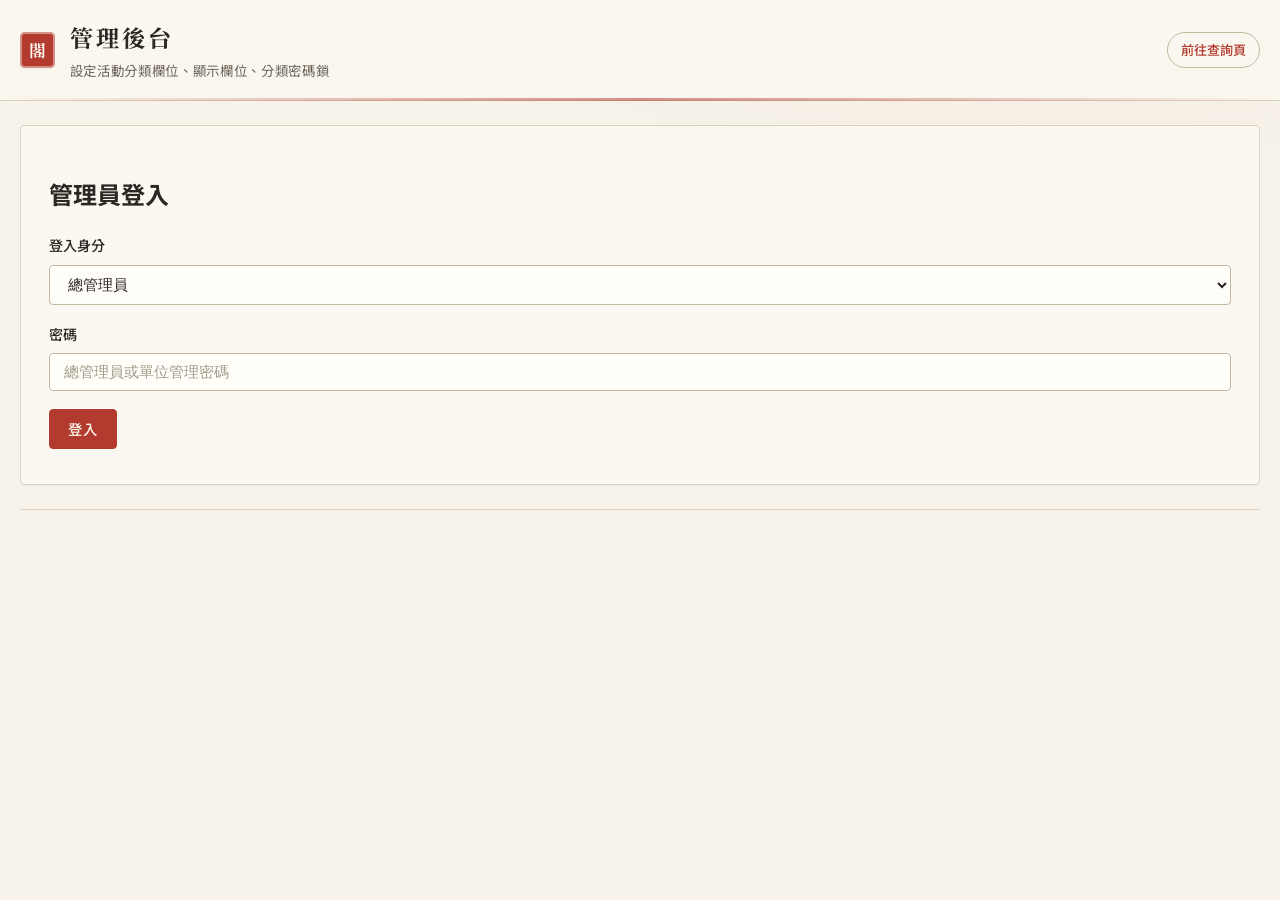
==== admin.html @ c2892d0e "Fix unit token lost after login: getConfig overwrote adminUnits Unit admins saw token-less 檢視/複製連結 b" ====
﻿<!DOCTYPE html>
<html lang="zh-Hant">
<head>
  <meta charset="UTF-8">
  <meta name="viewport" content="width=device-width, initial-scale=1.0">
  <title>管理後台 - 名冊查詢</title>
  <meta name="description" content="設定活動分類欄位、顯示欄位、分類密碼鎖">
  <link rel="preconnect" href="https://fonts.googleapis.com">
  <link rel="preconnect" href="https://fonts.gstatic.com" crossorigin>
  <link href="https://fonts.googleapis.com/css2?family=Noto+Sans+TC:wght@400;500;700&family=Noto+Serif+TC:wght@600;700&display=swap" rel="stylesheet">
  <link rel="stylesheet" href="css/style.css?v=20">
</head>
<body>
  <header class="site-header">
    <div class="header-inner">
      <span class="seal" aria-hidden="true">閣</span>
      <div class="header-title">
        <h1>管理後台</h1>
        <p class="subtitle">設定活動分類欄位、顯示欄位、分類密碼鎖</p>
      </div>
      <a href="index.html" class="admin-link header-admin-link">前往查詢頁</a>
    </div>
  </header>

  <main class="container">
    <!-- 登入區 -->
    <section class="card" id="loginSection">
      <h2>管理員登入</h2>
      <div class="form-group">
        <label for="loginRole">登入身分</label>
        <select id="loginRole">
          <option value="admin">總管理員</option>
          <option value="unit">單位管理員</option>
        </select>
      </div>
      <div class="form-group" id="loginUnitGroup" style="display:none;">
        <label for="loginUnit">所屬單位</label>
        <select id="loginUnit">
          <option value="">（載入中…）</option>
        </select>
        <p class="hint">選擇您所屬的單位，再輸入單位管理密碼。</p>
      </div>
      <div class="form-group">
        <label for="adminPwd">密碼</label>
        <input type="password" id="adminPwd" placeholder="總管理員或單位管理密碼" autocomplete="current-password">
      </div>
      <button class="btn btn-primary" id="btnLogin">登入</button>
      <p class="hint" id="loginHint"></p>
    </section>

    <!-- 管理介面（登入後顯示）-->
    <section id="adminPanel" style="display:none;">
      <div class="card" style="margin-bottom:1.5rem;">
        <div class="card-header">
          <h2 id="panelTitle">活動管理</h2>
          <button class="btn btn-secondary" id="btnAddActivity">＋ 新增活動</button>
        </div>
        <p class="hint" id="loginRoleHint"></p>
        <ul class="activity-list" id="activityList"></ul>
      </div>

      <!-- 單位管理（僅總管理員）-->
      <div class="card" id="unitAdminCard" style="display:none; margin-top:1.5rem;">
        <div class="card-header">
          <h2>單位管理</h2>
        </div>
        <div class="form-row">
          <div class="form-group">
            <label for="newUnitName">單位名稱</label>
            <input type="text" id="newUnitName" placeholder="例如：總部">
          </div>
          <div class="form-group">
            <label for="newUnitPwd">單位管理密碼（至少 6 碼）</label>
            <input type="password" id="newUnitPwd" minlength="6" placeholder="單位管理員登入用">
          </div>
          <div class="form-group">
            <button class="btn btn-primary" id="btnCreateUnit" style="margin-top:1.7rem;">建立單位</button>
          </div>
        </div>
        <ul class="activity-list" id="unitList"></ul>
        <p class="hint" id="unitHint"></p>
      </div>

      <!-- 新增/編輯活動 Modal -->
      <dialog id="activityModal" class="modal">
        <form method="dialog" class="modal-content">
          <header class="modal-header">
            <h3 id="modalTitle">新增活動</h3>
            <button type="button" class="modal-close" aria-label="關閉">&times;</button>
          </header>
          <div class="modal-body">
            <input type="hidden" id="editActivityId">
            <div class="form-group">
              <label for="actName">活動名稱 <span class="required">*</span></label>
              <input type="text" id="actName" placeholder="例如：2026 秋季報名" required>
            </div>
            <div class="form-group" id="actUnitGroup" style="display:none;">
              <label for="actUnit">所屬單位</label>
              <select id="actUnit">
                <option value="">（公開，所有訪客可見）</option>
              </select>
              <p class="hint">選擇後僅該單位（含單位 Token 的網址）可看到此活動。</p>
            </div>
            <div class="form-group">
              <label for="actAccessKey">存取金鑰（選填）</label>
              <input type="text" id="actAccessKey" placeholder="留空＝公開（僅顯示隔離）；填寫＝需金鑰才能開啟">
              <p class="hint">留空為 A 模式（僅單位隔離）；填寫後訪客開啟此活動需輸入金鑰（C 模式）。</p>
            </div>
            <div class="form-group">
              <label for="actSheetUrl">Google Sheets 網址 <span class="required">*</span></label>
              <input type="url" id="actSheetUrl" placeholder="https://docs.google.com/spreadsheets/d/.../edit" required>
              <button type="button" class="btn btn-secondary" id="btnTestConnection">測試連線並取得欄位</button>
              <p class="hint" id="connectionHint"></p>
            </div>
            <div class="form-group">
              <label for="actCategoryField">分類欄位 <span class="required">*</span></label>
              <select id="actCategoryField" required>
                <option value="">（請先測試連線取得欄位）</option>
              </select>
              <p class="hint">選擇要用來「分類／區域／教室」的欄位（例如母班區域、教室、縣市等）</p>
            </div>
            <fieldset class="form-group">
              <legend>顯示欄位（勾選並排序）<span class="required">*</span></legend>
              <p class="hint">勾選要在名冊中顯示的欄位，用 ▲ ▼ 調整欄位順序。</p>
              <ul id="fieldSortList" class="field-sort-list"></ul>
              <p class="hint" id="fieldSortHint"></p>
            </fieldset>
            <fieldset class="form-group">
              <legend>預設排序（選填）</legend>
              <p class="hint">訪客開啟名冊時預設依此欄位排序，仍可點表格標題自行切換。</p>
              <div class="form-row">
                <div class="form-group">
                  <label for="actDefaultSortField">排序欄位</label>
                  <select id="actDefaultSortField">
                    <option value="">（不排序，依原始順序）</option>
                  </select>
                </div>
                <div class="form-group">
                  <label for="actDefaultSortDir">方向</label>
                  <select id="actDefaultSortDir">
                    <option value="asc">升序（小 → 大）</option>
                    <option value="desc">降序（大 → 小）</option>
                  </select>
                </div>
              </div>
            </fieldset>
            <fieldset class="form-group">
              <legend>分類密碼鎖（選填）</legend>
              <p class="hint">勾選要鎖住的分類，按「生成密碼」產生密碼。訪客需輸入該分類密碼才能查看。</p>
              <div id="categoryPwdList" class="category-pwd-list"></div>
              <p class="hint" id="catPwdHint"></p>
            </fieldset>
            <div class="form-group">
              <label for="actSheetName">工作表名稱（選填，留空取第一個）</label>
              <input type="text" id="actSheetName" placeholder="表單回應 1">
            </div>
          </div>
          <footer class="modal-footer">
            <button type="button" class="btn btn-secondary" value="cancel">取消</button>
            <button type="submit" class="btn btn-primary" id="btnSaveActivity">儲存</button>
          </footer>
        </form>
      </dialog>

      <!-- 密碼變更 -->
      <div class="card" id="changePwdCard" style="margin-top:1.5rem;">
        <h2 id="changePwdTitle">變更管理密碼</h2>
        <div class="form-row">
          <div class="form-group">
            <label for="oldPwd">舊密碼</label>
            <input type="password" id="oldPwd" autocomplete="current-password">
          </div>
          <div class="form-group">
            <label for="newPwd">新密碼（至少 6 碼）</label>
            <input type="password" id="newPwd" minlength="6" autocomplete="new-password">
          </div>
        </div>
        <button class="btn btn-secondary" id="btnChangePwd">更新密碼</button>
        <p class="hint" id="pwdHint"></p>
      </div>
    </section>

    <footer class="status-bar">
    </footer>
  </main>

  <script src="js/config.js?v=20"></script>
  <script src="js/admin.js?v=20"></script>
</body>
</html>
---- css/style.css ----
/* ============================================================
   線裝名冊 — 宣紙・墨・朱印
   查詢頁與後台共用樣式
   ============================================================ */

/* --- 設計 Token --- */
:root {
  /* 紙與墨 */
  --paper: #f7f3ea;            /* 宣紙米白 */
  --paper-deep: #efe8d8;       /* 深一階的紙 */
  --surface: #fbf8f1;          /* 卡片面 */
  --ink: #2b2723;              /* 墨黑 */
  --ink-soft: #6b6358;         /* 淡墨 */
  --ink-faint: #a39a8a;        /* 極淡墨 */

  /* 朱印與輔色 */
  --cinnabar: #b33a2e;         /* 朱砂紅 */
  --cinnabar-deep: #962e24;    /* 深朱 */
  --cinnabar-wash: #f3e3dd;    /* 朱印水漬淡底 */
  --jade: #4a6b53;             /* 黛綠（次要強調） */

  /* 線與影 */
  --line: #dcd3bf;             /* 名冊細線 */
  --line-strong: #c4b89e;      /* 較深分隔線 */
  --shadow-line: 0 1px 0 rgba(43,39,35,.04);
  --shadow-lift: 0 6px 24px rgba(43,39,35,.08);

  /* 字體 */
  --font-serif: "Noto Serif TC", "Songti TC", "PMingLiU", serif;
  --font-sans: "Noto Sans TC", "PingFang TC", "Microsoft JhengHei", sans-serif;
  --font-mono: "SF Mono", "Cascadia Code", ui-monospace, monospace;

  --max-width: 1600px;
  --radius: 4px;
  --hairline: 1px solid var(--line);
}

*, *::before, *::after { box-sizing: border-box; }
html { font-size: 16px; -webkit-font-smoothing: antialiased; text-rendering: optimizeLegibility; }
body {
  margin: 0;
  font-family: var(--font-sans);
  background:
    radial-gradient(1200px 500px at 80% -10%, rgba(179,58,46,.05), transparent 60%),
    var(--paper);
  color: var(--ink);
  line-height: 1.7;
  min-height: 100vh;
  display: flex;
  flex-direction: column;
}

::selection { background: var(--cinnabar-wash); }

/* 鍵盤焦點（無障礙底線） */
:focus-visible { outline: 2px solid var(--cinnabar); outline-offset: 2px; border-radius: 2px; }

.visually-hidden { position: absolute; width: 1px; height: 1px; padding: 0; margin: -1px; overflow: hidden; clip: rect(0,0,0,0); white-space: nowrap; border: 0; }

/* --- 頁首：名冊卷頭 --- */
.site-header {
  position: relative;
  padding: 1.1rem 1.25rem;
  border-bottom: var(--hairline);
  background: linear-gradient(var(--surface), color-mix(in srgb, var(--surface) 60%, var(--paper)));
}
.site-header::after {
  content: "";
  position: absolute;
  left: 0; right: 0; bottom: -1px;
  height: 3px;
  background: linear-gradient(90deg, transparent, var(--cinnabar) 50%, transparent);
  opacity: .55;
}
.header-inner {
  max-width: var(--max-width);
  margin: 0 auto;
  display: flex; align-items: center; gap: .9rem;
  position: relative;
}
.site-header h1 {
  margin: 0;
  font-family: var(--font-serif);
  font-size: 1.45rem;
  font-weight: 700;
  letter-spacing: .14em;
  color: var(--ink);
}
.subtitle { margin: .15rem 0 0; color: var(--ink-soft); font-size: .84rem; letter-spacing: .05em; }

/* 朱印 logo（頁首左上，縮小保留識別） */
.seal {
  display: inline-flex; align-items: center; justify-content: center;
  flex: 0 0 auto;
  width: 2.2rem; height: 2.2rem;
  background: var(--cinnabar);
  color: #fdf8ef;
  font-family: var(--font-serif);
  font-size: 1.05rem; font-weight: 700; line-height: 1;
  border-radius: 5px;
  box-shadow: inset 0 0 0 2px rgba(253,248,239,.45), var(--shadow-line);
  letter-spacing: 0;
  user-select: none;
}

/* 管理後台（頁首右上） */
.header-admin-link {
  margin-left: auto;
  padding: .38rem .8rem;
  font-size: .82rem;
  border: 1px solid var(--line-strong);
  border-radius: 999px;
  white-space: nowrap;
}
.header-admin-link:hover { border-color: var(--cinnabar); text-decoration: none; }

.container { flex: 1; width: 100%; max-width: var(--max-width); margin: 0 auto; padding: 1.5rem 1.25rem 2.5rem; }

/* --- 頁尾 --- */
.status-bar {
  display: flex; justify-content: space-between; align-items: center; gap: .75rem;
  padding: 1rem 0; margin-top: 1.5rem;
  border-top: var(--hairline);
  font-size: .83rem; color: var(--ink-faint);
}
.admin-link { color: var(--cinnabar); text-decoration: none; font-weight: 500; }
.admin-link:hover { text-decoration: underline; }

/* --- 卡片 --- */
.card {
  background: var(--surface);
  border: var(--hairline);
  border-radius: var(--radius);
  padding: 1.75rem;
  box-shadow: var(--shadow-line);
}
.card-header { display: flex; justify-content: space-between; align-items: center; gap: 1rem; margin-bottom: 1.25rem; flex-wrap: wrap; }
.card-header h2 {
  margin: 0; font-family: var(--font-serif); font-size: 1.2rem; font-weight: 700;
  letter-spacing: .08em; color: var(--ink);
}

/* --- 表單 --- */
.form-group { margin-bottom: 1.1rem; }
.form-row { display: flex; gap: 1rem; flex-wrap: wrap; }
.form-row .form-group { flex: 1; min-width: 220px; }
label { display: block; margin-bottom: .4rem; font-weight: 500; font-size: .88rem; color: var(--ink); }
.required { color: var(--cinnabar); }
input[type="text"], input[type="url"], input[type="password"], input[type="search"], select {
  width: 100%; padding: .6rem .85rem; font-size: .95rem;
  border: 1px solid var(--line-strong); border-radius: var(--radius);
  background: #fffdf8; color: var(--ink);
  transition: border-color .15s, box-shadow .15s;
}
input:focus, select:focus { outline: none; border-color: var(--cinnabar); box-shadow: 0 0 0 3px var(--cinnabar-wash); }
input::placeholder { color: var(--ink-faint); }
.hint { margin: .4rem 0 0; font-size: .8rem; color: var(--ink-soft); }
.hint.error { color: var(--cinnabar); }
.hint.success { color: var(--jade); }

/* --- 按鈕 --- */
.btn {
  display: inline-flex; align-items: center; justify-content: center; gap: .45rem;
  padding: .55rem 1.15rem; font-size: .9rem; font-weight: 500;
  border: 1px solid transparent; border-radius: var(--radius); cursor: pointer;
  font-family: var(--font-sans); letter-spacing: .04em;
  transition: background .15s, color .15s, border-color .15s, transform .06s;
}
.btn:active { transform: translateY(1px); }
.btn:disabled { opacity: .5; cursor: not-allowed; transform: none; }
.btn-primary { background: var(--cinnabar); color: #fdf8ef; border-color: var(--cinnabar); }
.btn-primary:hover:not(:disabled) { background: var(--cinnabar-deep); border-color: var(--cinnabar-deep); }
.btn-secondary { background: transparent; color: var(--ink); border-color: var(--line-strong); }
.btn-secondary:hover:not(:disabled) { background: var(--paper-deep); border-color: var(--ink-soft); }
.btn-danger { background: transparent; color: var(--cinnabar); border-color: var(--cinnabar); }
.btn-danger:hover:not(:disabled) { background: var(--cinnabar); color: #fdf8ef; }
.btn-sm { padding: .3rem .65rem; font-size: .8rem; }
.btn-icon { padding: .3rem .5rem; font-size: .8rem; }

/* --- 活動分頁籤（卷首目錄） --- */
.activity-tabs { display: flex; gap: .5rem; flex-wrap: wrap; margin-bottom: 1.25rem; }
.activity-tab {
  padding: .5rem 1.1rem; font-size: .9rem; font-weight: 500; color: var(--ink-soft);
  background: transparent; border: 1px solid var(--line);
  border-radius: 999px; cursor: pointer; white-space: nowrap; min-height: 42px;
  font-family: var(--font-sans);
  transition: all .15s;
}
.activity-tab:hover { border-color: var(--cinnabar); color: var(--cinnabar); background: var(--cinnabar-wash); }
.activity-tab.active { background: var(--ink); border-color: var(--ink); color: var(--paper); }
.activity-tab:focus-visible { outline: none; box-shadow: 0 0 0 3px var(--cinnabar-wash); }

/* --- 分類列（紙籤） --- */
.category-bar {
  display: flex; align-items: center; gap: .75rem; flex-wrap: wrap;
  margin-bottom: 1.25rem; padding: .85rem 1rem;
  background: var(--surface); border: var(--hairline); border-radius: var(--radius);
}
.category-label { font-family: var(--font-serif); font-weight: 700; font-size: .9rem; color: var(--ink); white-space: nowrap; letter-spacing: .08em; }
.category-tabs { display: flex; gap: .45rem; flex-wrap: wrap; flex: 1; }
.category-tab {
  display: inline-flex; align-items: center; gap: .35rem;
  padding: .45rem .9rem; font-size: .85rem; font-weight: 500; color: var(--ink-soft);
  background: transparent; border: 1px solid var(--line);
  border-radius: 999px; cursor: pointer; white-space: nowrap; min-height: 40px;
  font-family: var(--font-sans);
  transition: all .15s;
}
.category-tab:hover { border-color: var(--ink-soft); color: var(--ink); }
.category-tab.active { background: var(--ink); border-color: var(--ink); color: var(--paper); }
.category-tab.locked {
  border-style: solid;
  border-color: var(--cinnabar); color: var(--cinnabar);
  background: var(--cinnabar-wash);
}
.category-tab.locked.active { background: var(--cinnabar); border-color: var(--cinnabar); color: #fdf8ef; }
.lock-badge { font-size: .72rem; line-height: 1; }

/* 分類搜尋框（分類多時使用） */
.category-filter { position: relative; }
.category-filter input[type="search"] {
  width: 150px; padding: .45rem .75rem; font-size: .82rem;
  border-radius: 999px;
}
@media (max-width: 640px) { .category-filter input[type="search"] { width: 100%; } }

/* --- 搜尋列 --- */
.search-bar { display: flex; align-items: center; gap: .75rem; margin-bottom: 1rem; flex-wrap: wrap; }
.search-bar input[type="search"] {
  flex: 1; max-width: 420px; padding: .55rem .9rem; font-size: .95rem;
  border-radius: var(--radius);
}
.result-count { font-size: .85rem; color: var(--ink-soft); white-space: nowrap; }
.search-actions { display: flex; align-items: center; gap: .5rem; margin-left: auto; }

/* --- 表格（名冊正文） --- */
.table-wrapper {
  overflow: auto;
  max-height: calc(100dvh - 230px);
  background: var(--surface);
  border: var(--hairline);
  border-radius: var(--radius);
  box-shadow: var(--shadow-line);
}
table {
  width: 100%;
  border-collapse: separate;
  border-spacing: 0;
  font-size: .9rem;
  table-layout: auto;
}
/* 使用者調整過欄寬：改用 colgroup 精準控寬（表格寬度由 JS 設定） */
table.fixed-cols { table-layout: fixed; }
table.fixed-cols col { width: auto; }
table.fixed-cols tbody td { overflow: hidden; text-overflow: ellipsis; }
table.fixed-cols thead th { max-width: none; }
table.fixed-cols .th-inner { max-width: none; }
table.col-resizing, table.col-resizing * { cursor: col-resize !important; user-select: none; }

thead th {
  position: sticky; top: 0;
  background: var(--paper-deep);
  color: var(--ink);
  font-family: var(--font-serif);
  font-weight: 700; text-align: left;
  padding: .8rem 1rem;
  border-bottom: 2px solid var(--line-strong);
  border-top: 2px solid var(--line-strong);
  white-space: normal; z-index: 1;
  letter-spacing: .06em;
  max-width: 280px;
  overflow-wrap: anywhere;
  box-shadow: 0 1px 0 var(--line-strong);
  vertical-align: bottom;
}thead th .th-inner {
  display: flex;
  align-items: flex-end;
  gap: .3rem;
  max-width: 280px;
}
thead th .th-label {
  flex: 1 1 auto;
  min-width: 0;
  display: -webkit-box;
  -webkit-box-orient: vertical;
  -webkit-line-clamp: 5;
  line-clamp: 5;
  overflow: hidden;
  overflow-wrap: anywhere;
  line-height: 1.55;
}
thead th .sort-arrow { flex-shrink: 0; white-space: nowrap; }
thead th:first-child { border-left: none; }
/* 欄寬拖曳把手 */
.col-grip {
  position: absolute;
  top: 0; bottom: 0; right: -5px;
  width: 10px;
  cursor: col-resize;
  touch-action: none;
  z-index: 3;
  opacity: 0;
  transition: opacity .15s;
}
thead th:hover .col-grip { opacity: 1; }
.col-grip::after {
  content: '';
  position: absolute;
  top: 15%; bottom: 15%; right: 4px;
  width: 2px;
  background: var(--line-strong);
  transition: background .15s;
}
.col-grip:hover::after { background: var(--cinnabar); }
/* 可排序標題 */
thead th.sortable {
  cursor: pointer;
  user-select: none;
  transition: color .15s ease, background-color .15s ease;
}
thead th.sortable:hover {
  color: var(--cinnabar);
  background: var(--cinnabar-wash);
}
thead th.sorted { color: var(--cinnabar); }
thead th.sorted .sort-arrow { font-size: .78em; letter-spacing: 0; }
@media (prefers-reduced-motion: reduce) {
  thead th.sortable { transition: none; }
}
tbody td {
  padding: .72rem 1rem;
  border-bottom: 1px solid var(--line);
  max-width: 320px;
  overflow: hidden;
  text-overflow: ellipsis;
  white-space: nowrap;
  vertical-align: top;
  cursor: default;
}
tbody td[title] { cursor: help; }
tbody tr:last-child td { border-bottom: none; }
tbody tr:nth-child(even) td { background: rgba(239,232,216,.35); }
tbody tr:hover td { background: var(--cinnabar-wash); }
.empty-state {
  padding: 3rem 1.5rem; text-align: center;
  color: var(--ink-soft); margin: 0;
  font-family: var(--font-serif); letter-spacing: .1em;
}

/* 獨立水平捲軸：固定在視窗底部，控制表格橫向捲動 */
.table-hscroll {
  position: sticky;
  bottom: 0;
  overflow-x: auto;
  height: 14px;
  margin-top: 2px;
  background: transparent;
  scrollbar-width: thin;
  scrollbar-color: var(--line-strong) transparent;
  z-index: 3;
}
.table-hscroll::-webkit-scrollbar { height: 12px; }
.table-hscroll::-webkit-scrollbar-track { background: transparent; }
.table-hscroll::-webkit-scrollbar-thumb { background: var(--line-strong); border-radius: 6px; }
.table-hscroll::-webkit-scrollbar-thumb:hover { background: var(--cinnabar); }
.table-hscroll-track { height: 1px; }

/* --- 名單卡片（欄位 <5 時雙欄呈現） --- */
.card-list {
  grid-template-columns: repeat(auto-fill, minmax(380px, 1fr));
  gap: 1rem;
}
.card-sort-row {
  grid-column: 1 / -1;
  display: flex; align-items: center; gap: .45rem; flex-wrap: wrap;
  padding: .5rem .75rem;
  background: var(--surface); border: var(--hairline); border-radius: var(--radius);
}
.card-sort-label { font-size: .82rem; color: var(--ink-soft); font-weight: 500; }
.card-sort-pill {
  padding: .3rem .7rem; font-size: .8rem; font-weight: 500; color: var(--ink-soft);
  background: transparent; border: 1px solid var(--line); border-radius: 999px;
  cursor: pointer; font-family: var(--font-sans); white-space: nowrap;
  transition: all .15s;
}
.card-sort-pill:hover { border-color: var(--cinnabar); color: var(--cinnabar); background: var(--cinnabar-wash); }
.card-sort-pill.active { background: var(--ink); border-color: var(--ink); color: var(--paper); }
.name-card {
  background: var(--surface);
  border: var(--hairline);
  border-radius: var(--radius);
  padding: .95rem 1.1rem;
  box-shadow: var(--shadow-line);
  break-inside: avoid;
}
.name-card-title {
  margin: 0 0 .55rem;
  font-family: var(--font-serif);
  font-size: 1.05rem; font-weight: 700;
  color: var(--ink);
  border-bottom: 1px solid var(--line);
  padding-bottom: .4rem;
  letter-spacing: .05em;
}
.name-card-item {
  display: flex; gap: .6rem; margin: 0;
  padding: .3rem 0;
  font-size: .88rem;
}
.name-card-item + .name-card-item { border-top: 1px dashed var(--line); }
.name-card-item dt {
  flex: 0 0 30%; color: var(--ink-soft);
  font-weight: 500; font-size: .8rem;
  overflow-wrap: anywhere;
}
.name-card-item dd {
  flex: 1; margin: 0; color: var(--ink);
  overflow-wrap: anywhere; white-space: pre-wrap;
}
@media (max-width: 640px) {
  .card-list { grid-template-columns: 1fr; }
}

/* --- 活動清單（後台） --- */
.activity-list { list-style: none; padding: 0; margin: 0; display: flex; flex-direction: column; gap: .6rem; }
.tag {
  display: inline-block; padding: .1rem .5rem; margin-left: .3rem;
  font-size: .72rem; font-weight: 500; color: var(--cinnabar);
  background: var(--cinnabar-wash); border: 1px solid rgba(168,64,40,.25);
  border-radius: 999px; vertical-align: middle;
}
.tag-ghost { color: var(--ink-soft); background: transparent; border-color: var(--line); }
.activity-item {
  display: flex; align-items: center; justify-content: space-between; gap: 1rem;
  padding: .8rem 1rem;
  background: #fffdf8; border: var(--hairline); border-radius: var(--radius);
  flex-wrap: wrap;
  transition: border-color .15s, box-shadow .15s;
}
.activity-item:hover { border-color: var(--line-strong); box-shadow: var(--shadow-line); }
.activity-item-info { display: flex; flex-direction: column; gap: .2rem; }
.activity-item-name { font-weight: 600; font-family: var(--font-serif); letter-spacing: .04em; }
.activity-item-meta { font-size: .8rem; color: var(--ink-soft); }
.activity-item-actions { display: flex; gap: .45rem; flex-wrap: wrap; }

/* --- 分類密碼鎖（後台） --- */
.category-pwd-list { margin-top: .6rem; display: flex; flex-direction: column; gap: .5rem; }
.cat-pwd-row {
  display: flex; align-items: center; justify-content: space-between; gap: .75rem;
  padding: .55rem .85rem;
  background: #fffdf8; border: var(--hairline);
  border-radius: var(--radius); flex-wrap: wrap;
  transition: border-color .15s;
}
.cat-pwd-row.locked { background: var(--cinnabar-wash); border-color: var(--cinnabar); }
.cat-pwd-name { font-weight: 600; font-size: .9rem; font-family: var(--font-serif); }
.cat-pwd-controls { display: flex; align-items: center; gap: .5rem; flex-wrap: wrap; }
.cat-pwd-value { font-family: var(--font-mono); font-size: .85rem; color: var(--cinnabar); font-weight: 700; letter-spacing: .5px; }

/* --- 顯示欄位排序（後台） --- */
.field-sort-list { list-style: none; padding: 0; margin: .5rem 0 0; display: flex; flex-direction: column; gap: .4rem; }
.field-sort-item {
  display: flex; align-items: center; gap: .6rem;
  padding: .5rem .7rem;
  background: #fffdf8; border: var(--hairline); border-radius: var(--radius);
}
.field-sort-item label { margin: 0; font-weight: 400; font-size: .88rem; flex: 1; cursor: pointer; }
.field-sort-item .sort-handle { color: var(--ink-faint); cursor: grab; user-select: none; font-size: .85rem; }
.field-sort-item .sort-btns { display: flex; gap: .25rem; }

/* --- Modal（硯台窗） --- */
.modal {
  border: none; border-radius: var(--radius);
  box-shadow: var(--shadow-lift);
  max-width: 560px; width: 90%; padding: 0;
  background: var(--surface);
}
.modal::backdrop { background: rgba(43,39,35,.5); backdrop-filter: blur(2px); }
.modal-content { display: flex; flex-direction: column; }
.modal-header {
  display: flex; justify-content: space-between; align-items: center;
  padding: 1rem 1.4rem;
  border-bottom: 2px solid var(--ink);
}
.modal-header h3 { margin: 0; font-size: 1.05rem; font-family: var(--font-serif); letter-spacing: .06em; }
.modal-close { background: none; border: none; font-size: 1.5rem; line-height: 1; color: var(--ink-soft); cursor: pointer; padding: 0 .2rem; }
.modal-close:hover { color: var(--ink); }
.modal-body { padding: 1.4rem; max-height: 70vh; overflow-y: auto; }
.modal-footer { display: flex; justify-content: flex-end; gap: .5rem; padding: 1rem 1.4rem; border-top: var(--hairline); }
.checkbox-grid { display: grid; grid-template-columns: repeat(auto-fill, minmax(150px, 1fr)); gap: .5rem; margin-top: .6rem; }
.checkbox-grid label { display: flex; align-items: center; gap: .45rem; font-weight: 400; cursor: pointer; font-size: .85rem; }
.checkbox-grid input[type="checkbox"] { width: 1rem; height: 1rem; accent-color: var(--cinnabar); }

/* --- 響應式 --- */
@media (max-width: 640px) {
  .site-header { padding: .9rem 1rem; }
  .site-header h1 { font-size: 1.2rem; letter-spacing: .1em; }
  .header-admin-link { font-size: .76rem; padding: .3rem .6rem; }
  .container { padding: 1.1rem 1rem 2rem; }
  .activity-tabs { gap: .35rem; }
  .activity-tab { padding: .45rem .85rem; font-size: .85rem; min-height: 40px; }
  .category-tab { padding: .4rem .75rem; font-size: .8rem; min-height: 38px; }
  .table-wrapper { border-radius: 0; border-left: none; border-right: none; }
  thead th, tbody td { padding: .62rem .75rem; font-size: .85rem; }
  .form-row .form-group { min-width: 100%; }
  .modal { width: 100%; max-width: 100%; border-radius: 0; height: 100vh; max-height: 100vh; }
  .modal-body { max-height: calc(100vh - 150px); }
  .search-actions { margin-left: 0; width: 100%; justify-content: flex-end; }
}

/* 尊重減少動效偏好 */
@media (prefers-reduced-motion: reduce) {
  *, *::before, *::after { transition: none !important; animation: none !important; }
}
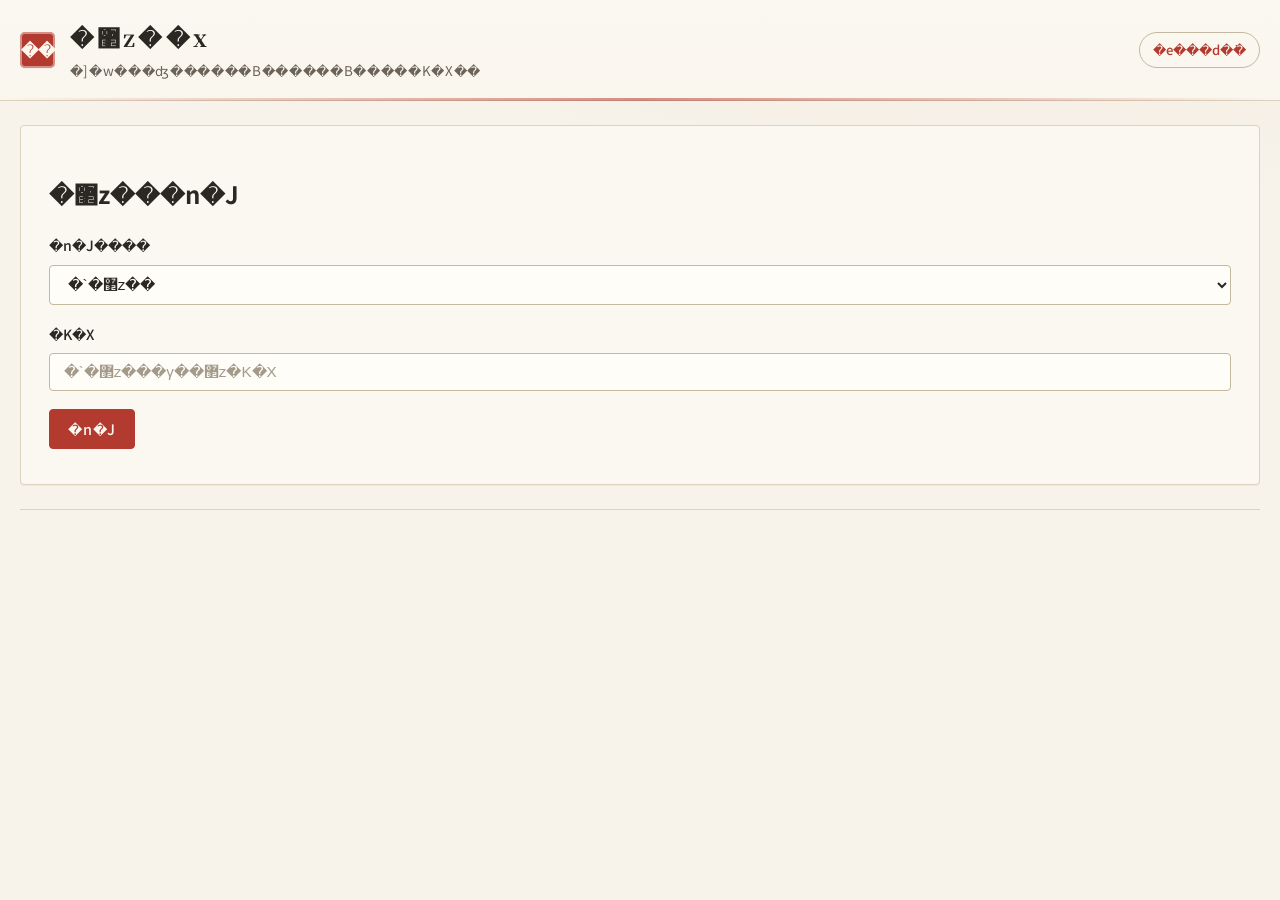
==== commit a5ffecf3: "Wrap data cells with line clamp; tooltip bubble for overflow" ====
--- a/admin.html
+++ b/admin.html
@@ -1,181 +1,186 @@
-﻿<!DOCTYPE html>
+<!DOCTYPE html>
 <html lang="zh-Hant">
 <head>
   <meta charset="UTF-8">
   <meta name="viewport" content="width=device-width, initial-scale=1.0">
-  <title>管理後台 - 名冊查詢</title>
-  <meta name="description" content="設定活動分類欄位、顯示欄位、分類密碼鎖">
+  <title>�޲z��x - �W�U�d��</title>
+  <meta name="description" content="�]�w���ʤ������B������B�����K�X��">
   <link rel="preconnect" href="https://fonts.googleapis.com">
   <link rel="preconnect" href="https://fonts.gstatic.com" crossorigin>
   <link href="https://fonts.googleapis.com/css2?family=Noto+Sans+TC:wght@400;500;700&family=Noto+Serif+TC:wght@600;700&display=swap" rel="stylesheet">
-  <link rel="stylesheet" href="css/style.css?v=20">
+  <link rel="stylesheet" href="css/style.css?v=22">
 </head>
 <body>
   <header class="site-header">
     <div class="header-inner">
-      <span class="seal" aria-hidden="true">閣</span>
+      <span class="seal" aria-hidden="true">��</span>
       <div class="header-title">
-        <h1>管理後台</h1>
-        <p class="subtitle">設定活動分類欄位、顯示欄位、分類密碼鎖</p>
+        <h1>�޲z��x</h1>
+        <p class="subtitle">�]�w���ʤ������B������B�����K�X��</p>
       </div>
-      <a href="index.html" class="admin-link header-admin-link">前往查詢頁</a>
+      <a href="index.html" class="admin-link header-admin-link">�e���d�߭�</a>
     </div>
   </header>
 
   <main class="container">
-    <!-- 登入區 -->
+    <!-- �n�J�� -->
     <section class="card" id="loginSection">
-      <h2>管理員登入</h2>
+      <h2>�޲z���n�J</h2>
       <div class="form-group">
-        <label for="loginRole">登入身分</label>
+        <label for="loginRole">�n�J����</label>
         <select id="loginRole">
-          <option value="admin">總管理員</option>
-          <option value="unit">單位管理員</option>
+          <option value="admin">�`�޲z��</option>
+          <option value="unit">���޲z��</option>
         </select>
       </div>
       <div class="form-group" id="loginUnitGroup" style="display:none;">
-        <label for="loginUnit">所屬單位</label>
+        <label for="loginUnit">���ݳ��</label>
         <select id="loginUnit">
-          <option value="">（載入中…）</option>
+          <option value="">�]���J���K�^</option>
         </select>
-        <p class="hint">選擇您所屬的單位，再輸入單位管理密碼。</p>
+        <p class="hint">��ܱz���ݪ����A�A��J���޲z�K�X�C</p>
       </div>
       <div class="form-group">
-        <label for="adminPwd">密碼</label>
-        <input type="password" id="adminPwd" placeholder="總管理員或單位管理密碼" autocomplete="current-password">
+        <label for="adminPwd">�K�X</label>
+        <input type="password" id="adminPwd" placeholder="�`�޲z���γ��޲z�K�X" autocomplete="current-password">
       </div>
-      <button class="btn btn-primary" id="btnLogin">登入</button>
+      <button class="btn btn-primary" id="btnLogin">�n�J</button>
       <p class="hint" id="loginHint"></p>
     </section>
 
-    <!-- 管理介面（登入後顯示）-->
+    <!-- �޲z�����]�n�J����ܡ^-->
     <section id="adminPanel" style="display:none;">
       <div class="card" style="margin-bottom:1.5rem;">
         <div class="card-header">
-          <h2 id="panelTitle">活動管理</h2>
-          <button class="btn btn-secondary" id="btnAddActivity">＋ 新增活動</button>
+          <h2 id="panelTitle">���ʺ޲z</h2>
+          <button class="btn btn-secondary" id="btnAddActivity">�� �s�W����</button>
         </div>
         <p class="hint" id="loginRoleHint"></p>
         <ul class="activity-list" id="activityList"></ul>
       </div>
 
-      <!-- 單位管理（僅總管理員）-->
+      <!-- ���޲z�]���`�޲z���^-->
       <div class="card" id="unitAdminCard" style="display:none; margin-top:1.5rem;">
         <div class="card-header">
-          <h2>單位管理</h2>
+          <h2>���޲z</h2>
         </div>
         <div class="form-row">
           <div class="form-group">
-            <label for="newUnitName">單位名稱</label>
-            <input type="text" id="newUnitName" placeholder="例如：總部">
+            <label for="newUnitName">���W��</label>
+            <input type="text" id="newUnitName" placeholder="�Ҧp�G�`��">
           </div>
           <div class="form-group">
-            <label for="newUnitPwd">單位管理密碼（至少 6 碼）</label>
-            <input type="password" id="newUnitPwd" minlength="6" placeholder="單位管理員登入用">
+            <label for="newUnitPwd">���޲z�K�X�]�ܤ� 6 �X�^</label>
+            <input type="password" id="newUnitPwd" minlength="6" placeholder="���޲z���n�J��">
           </div>
           <div class="form-group">
-            <button class="btn btn-primary" id="btnCreateUnit" style="margin-top:1.7rem;">建立單位</button>
+            <button class="btn btn-primary" id="btnCreateUnit" style="margin-top:1.7rem;">�إ߳��</button>
           </div>
         </div>
         <ul class="activity-list" id="unitList"></ul>
         <p class="hint" id="unitHint"></p>
       </div>
 
-      <!-- 新增/編輯活動 Modal -->
+      <!-- �s�W/�s�謡�� Modal -->
       <dialog id="activityModal" class="modal">
         <form method="dialog" class="modal-content">
           <header class="modal-header">
-            <h3 id="modalTitle">新增活動</h3>
-            <button type="button" class="modal-close" aria-label="關閉">&times;</button>
+            <h3 id="modalTitle">�s�W����</h3>
+            <button type="button" class="modal-close" aria-label="����">&times;</button>
           </header>
           <div class="modal-body">
             <input type="hidden" id="editActivityId">
             <div class="form-group">
-              <label for="actName">活動名稱 <span class="required">*</span></label>
-              <input type="text" id="actName" placeholder="例如：2026 秋季報名" required>
+              <label for="actName">���ʦW�� <span class="required">*</span></label>
+              <input type="text" id="actName" placeholder="�Ҧp�G2026 ��u���W" required>
             </div>
             <div class="form-group" id="actUnitGroup" style="display:none;">
-              <label for="actUnit">所屬單位</label>
+              <label for="actUnit">���ݳ��</label>
               <select id="actUnit">
-                <option value="">（公開，所有訪客可見）</option>
+                <option value="">�]���}�A�Ҧ��X�ȥi���^</option>
               </select>
-              <p class="hint">選擇後僅該單位（含單位 Token 的網址）可看到此活動。</p>
+              <p class="hint">��ܫ�ȸӳ��]�t��� Token �����}�^�i�ݨ즹���ʡC</p>
             </div>
             <div class="form-group">
-              <label for="actAccessKey">存取金鑰（選填）</label>
-              <input type="text" id="actAccessKey" placeholder="留空＝公開（僅顯示隔離）；填寫＝需金鑰才能開啟">
-              <p class="hint">留空為 A 模式（僅單位隔離）；填寫後訪客開啟此活動需輸入金鑰（C 模式）。</p>
+              <label for="actAccessKey">�s�����_�]���^</label>
+              <input type="text" id="actAccessKey" placeholder="�d�šפ��}�]����ܹj���^�F��g�׻ݪ��_�~��}��">
+              <p class="hint">�d�šG�X�ȶ}�ҦW�U�Y�i�d�ݡA�����O�@���������ݿ�J�����K�X�C��g�G�X�ȶ}�Ҧ����ʻݥ���J�s�����_�C</p>
             </div>
             <div class="form-group">
-              <label for="actSheetUrl">Google Sheets 網址 <span class="required">*</span></label>
+              <label for="actSheetUrl">Google Sheets ���} <span class="required">*</span></label>
               <input type="url" id="actSheetUrl" placeholder="https://docs.google.com/spreadsheets/d/.../edit" required>
-              <button type="button" class="btn btn-secondary" id="btnTestConnection">測試連線並取得欄位</button>
+              <button type="button" class="btn btn-secondary" id="btnTestConnection">���ճs�u�è��o���</button>
               <p class="hint" id="connectionHint"></p>
             </div>
             <div class="form-group">
-              <label for="actCategoryField">分類欄位 <span class="required">*</span></label>
+              <label for="actCategoryField">������� <span class="required">*</span></label>
               <select id="actCategoryField" required>
-                <option value="">（請先測試連線取得欄位）</option>
+                <option value="">�]�Х����ճs�u���o���^</option>
               </select>
-              <p class="hint">選擇要用來「分類／區域／教室」的欄位（例如母班區域、教室、縣市等）</p>
+              <p class="hint">��ܭn�Ψӡu�������ϰ���Ыǡv�����]�Ҧp���Z�ϰ�B�ЫǡB�������^</p>
             </div>
             <fieldset class="form-group">
-              <legend>顯示欄位（勾選並排序）<span class="required">*</span></legend>
-              <p class="hint">勾選要在名冊中顯示的欄位，用 ▲ ▼ 調整欄位順序。</p>
+              <legend>������]�Ŀ�ñƧǡ^<span class="required">*</span>
+                <span class="legend-actions">
+                  <button type="button" class="btn btn-secondary btn-sm" id="btnSelectAllFields">����</button>
+                  <button type="button" class="btn btn-secondary btn-sm" id="btnClearFields">�M��</button>
+                </span>
+              </legend>
+              <p class="hint">�Ŀ�n�b�W�U����ܪ����A�� �� �� �վ���춶�ǡC</p>
               <ul id="fieldSortList" class="field-sort-list"></ul>
               <p class="hint" id="fieldSortHint"></p>
             </fieldset>
             <fieldset class="form-group">
-              <legend>預設排序（選填）</legend>
-              <p class="hint">訪客開啟名冊時預設依此欄位排序，仍可點表格標題自行切換。</p>
+              <legend>�w�]�Ƨǡ]���^</legend>
+              <p class="hint">�X�ȶ}�ҦW�U�ɹw�]�̦����ƧǡA���i�I������D�ۦ�����C</p>
               <div class="form-row">
                 <div class="form-group">
-                  <label for="actDefaultSortField">排序欄位</label>
+                  <label for="actDefaultSortField">�Ƨ����</label>
                   <select id="actDefaultSortField">
-                    <option value="">（不排序，依原始順序）</option>
+                    <option value="">�]���ƧǡA�̭�l���ǡ^</option>
                   </select>
                 </div>
                 <div class="form-group">
-                  <label for="actDefaultSortDir">方向</label>
+                  <label for="actDefaultSortDir">��V</label>
                   <select id="actDefaultSortDir">
-                    <option value="asc">升序（小 → 大）</option>
-                    <option value="desc">降序（大 → 小）</option>
+                    <option value="asc">�ɧǡ]�p �� �j�^</option>
+                    <option value="desc">���ǡ]�j �� �p�^</option>
                   </select>
                 </div>
               </div>
             </fieldset>
             <fieldset class="form-group">
-              <legend>分類密碼鎖（選填）</legend>
-              <p class="hint">勾選要鎖住的分類，按「生成密碼」產生密碼。訪客需輸入該分類密碼才能查看。</p>
+              <legend>�����K�X��]���^</legend>
+              <p class="hint">�Ŀ�n����������A���u�ͦ��K�X�v���ͱK�X�C�X�Ȼݿ�J�Ӥ����K�X�~��d�ݡC</p>
               <div id="categoryPwdList" class="category-pwd-list"></div>
               <p class="hint" id="catPwdHint"></p>
             </fieldset>
             <div class="form-group">
-              <label for="actSheetName">工作表名稱（選填，留空取第一個）</label>
-              <input type="text" id="actSheetName" placeholder="表單回應 1">
+              <label for="actSheetName">�u�@���W�١]���A�d�Ũ��Ĥ@�ӡ^</label>
+              <input type="text" id="actSheetName" placeholder="����^�� 1">
             </div>
           </div>
           <footer class="modal-footer">
-            <button type="button" class="btn btn-secondary" value="cancel">取消</button>
-            <button type="submit" class="btn btn-primary" id="btnSaveActivity">儲存</button>
+            <button type="button" class="btn btn-secondary" value="cancel">����</button>
+            <button type="submit" class="btn btn-primary" id="btnSaveActivity">�x�s</button>
           </footer>
         </form>
       </dialog>
 
-      <!-- 密碼變更 -->
+      <!-- �K�X�ܧ� -->
       <div class="card" id="changePwdCard" style="margin-top:1.5rem;">
-        <h2 id="changePwdTitle">變更管理密碼</h2>
+        <h2 id="changePwdTitle">�ܧ�޲z�K�X</h2>
         <div class="form-row">
           <div class="form-group">
-            <label for="oldPwd">舊密碼</label>
+            <label for="oldPwd">�±K�X</label>
             <input type="password" id="oldPwd" autocomplete="current-password">
           </div>
           <div class="form-group">
-            <label for="newPwd">新密碼（至少 6 碼）</label>
+            <label for="newPwd">�s�K�X�]�ܤ� 6 �X�^</label>
             <input type="password" id="newPwd" minlength="6" autocomplete="new-password">
           </div>
         </div>
-        <button class="btn btn-secondary" id="btnChangePwd">更新密碼</button>
+        <button class="btn btn-secondary" id="btnChangePwd">��s�K�X</button>
         <p class="hint" id="pwdHint"></p>
       </div>
     </section>
@@ -184,7 +189,7 @@
     </footer>
   </main>
 
-  <script src="js/config.js?v=20"></script>
-  <script src="js/admin.js?v=20"></script>
+  <script src="js/config.js?v=22"></script>
+  <script src="js/admin.js?v=22"></script>
 </body>
 </html>
--- a/css/style.css
+++ b/css/style.css
@@ -252,7 +252,7 @@
 /* 使用者調整過欄寬：改用 colgroup 精準控寬（表格寬度由 JS 設定） */
 table.fixed-cols { table-layout: fixed; }
 table.fixed-cols col { width: auto; }
-table.fixed-cols tbody td { overflow: hidden; text-overflow: ellipsis; }
+table.fixed-cols tbody td { overflow: hidden; }
 table.fixed-cols thead th { max-width: none; }
 table.fixed-cols .th-inner { max-width: none; }
 table.col-resizing, table.col-resizing * { cursor: col-resize !important; user-select: none; }
@@ -331,13 +331,20 @@
   padding: .72rem 1rem;
   border-bottom: 1px solid var(--line);
   max-width: 320px;
-  overflow: hidden;
-  text-overflow: ellipsis;
-  white-space: nowrap;
   vertical-align: top;
   cursor: default;
 }
-tbody td[title] { cursor: help; }
+/* 資料儲存格：自動換行，最多 3 行，超出以氣泡提示完整內容 */
+tbody td .cell-text {
+  display: -webkit-box;
+  -webkit-box-orient: vertical;
+  -webkit-line-clamp: 3;
+  line-clamp: 3;
+  overflow: hidden;
+  overflow-wrap: anywhere;
+  line-height: 1.5;
+}
+tbody td.is-clamped, .name-card-item dd.is-clamped { cursor: help; }
 tbody tr:last-child td { border-bottom: none; }
 tbody tr:nth-child(even) td { background: rgba(239,232,216,.35); }
 tbody tr:hover td { background: var(--cinnabar-wash); }
@@ -417,9 +424,40 @@
   flex: 1; margin: 0; color: var(--ink);
   overflow-wrap: anywhere; white-space: pre-wrap;
 }
+/* 卡片資料值：自動換行，最多 4 行，超出以氣泡提示 */
+.name-card-item dd .card-dd-text {
+  display: -webkit-box;
+  -webkit-box-orient: vertical;
+  -webkit-line-clamp: 4;
+  line-clamp: 4;
+  overflow: hidden;
+}
 @media (max-width: 640px) {
   .card-list { grid-template-columns: 1fr; }
 }
+
+/* 儲存格氣泡提示：hover 淡入；點擊釘選後可互動 */
+.cell-tip {
+  position: fixed;
+  z-index: 60;
+  display: none;
+  max-height: 60vh;
+  overflow-y: auto;
+  padding: .55rem .8rem;
+  background: var(--ink);
+  color: var(--paper);
+  font-size: .85rem;
+  line-height: 1.55;
+  border-radius: 8px;
+  box-shadow: 0 4px 16px rgba(0,0,0,.28);
+  white-space: pre-wrap;
+  overflow-wrap: anywhere;
+  pointer-events: none;
+  opacity: 0;
+  transition: opacity .12s ease;
+}
+.cell-tip.show { display: block; opacity: 1; }
+.cell-tip.pin { pointer-events: auto; }
 
 /* --- 活動清單（後台） --- */
 .activity-list { list-style: none; padding: 0; margin: 0; display: flex; flex-direction: column; gap: .6rem; }
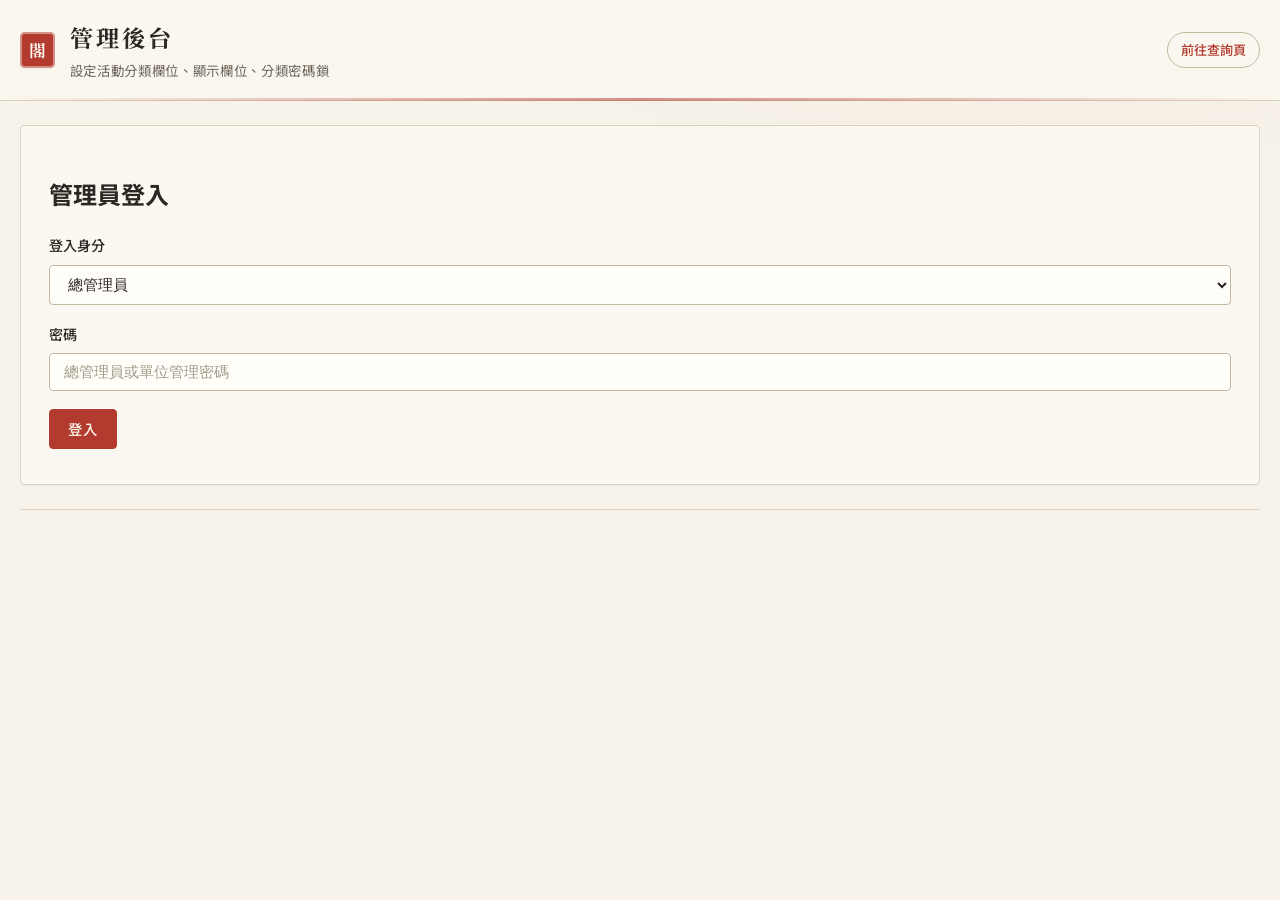
==== commit 997fa665: "Fix garbled HTML encoding (UTF-8); wrap cells only over 15 chars" ====
--- a/admin.html
+++ b/admin.html
@@ -1,10 +1,10 @@
-<!DOCTYPE html>
+﻿<!DOCTYPE html>
 <html lang="zh-Hant">
 <head>
   <meta charset="UTF-8">
   <meta name="viewport" content="width=device-width, initial-scale=1.0">
-  <title>�޲z��x - �W�U�d��</title>
-  <meta name="description" content="�]�w���ʤ������B������B�����K�X��">
+  <title>管理後台 - 名冊查詢</title>
+  <meta name="description" content="設定活動分類欄位、顯示欄位、分類密碼鎖">
   <link rel="preconnect" href="https://fonts.googleapis.com">
   <link rel="preconnect" href="https://fonts.gstatic.com" crossorigin>
   <link href="https://fonts.googleapis.com/css2?family=Noto+Sans+TC:wght@400;500;700&family=Noto+Serif+TC:wght@600;700&display=swap" rel="stylesheet">
@@ -13,174 +13,174 @@
 <body>
   <header class="site-header">
     <div class="header-inner">
-      <span class="seal" aria-hidden="true">��</span>
+      <span class="seal" aria-hidden="true">閣</span>
       <div class="header-title">
-        <h1>�޲z��x</h1>
-        <p class="subtitle">�]�w���ʤ������B������B�����K�X��</p>
+        <h1>管理後台</h1>
+        <p class="subtitle">設定活動分類欄位、顯示欄位、分類密碼鎖</p>
       </div>
-      <a href="index.html" class="admin-link header-admin-link">�e���d�߭�</a>
+      <a href="index.html" class="admin-link header-admin-link">前往查詢頁</a>
     </div>
   </header>
 
   <main class="container">
-    <!-- �n�J�� -->
+    <!-- 登入區 -->
     <section class="card" id="loginSection">
-      <h2>�޲z���n�J</h2>
+      <h2>管理員登入</h2>
       <div class="form-group">
-        <label for="loginRole">�n�J����</label>
+        <label for="loginRole">登入身分</label>
         <select id="loginRole">
-          <option value="admin">�`�޲z��</option>
-          <option value="unit">���޲z��</option>
+          <option value="admin">總管理員</option>
+          <option value="unit">單位管理員</option>
         </select>
       </div>
       <div class="form-group" id="loginUnitGroup" style="display:none;">
-        <label for="loginUnit">���ݳ��</label>
+        <label for="loginUnit">所屬單位</label>
         <select id="loginUnit">
-          <option value="">�]���J���K�^</option>
+          <option value="">（載入中…）</option>
         </select>
-        <p class="hint">��ܱz���ݪ����A�A��J���޲z�K�X�C</p>
+        <p class="hint">選擇您所屬的單位，再輸入單位管理密碼。</p>
       </div>
       <div class="form-group">
-        <label for="adminPwd">�K�X</label>
-        <input type="password" id="adminPwd" placeholder="�`�޲z���γ��޲z�K�X" autocomplete="current-password">
+        <label for="adminPwd">密碼</label>
+        <input type="password" id="adminPwd" placeholder="總管理員或單位管理密碼" autocomplete="current-password">
       </div>
-      <button class="btn btn-primary" id="btnLogin">�n�J</button>
+      <button class="btn btn-primary" id="btnLogin">登入</button>
       <p class="hint" id="loginHint"></p>
     </section>
 
-    <!-- �޲z�����]�n�J����ܡ^-->
+    <!-- 管理介面（登入後顯示）-->
     <section id="adminPanel" style="display:none;">
       <div class="card" style="margin-bottom:1.5rem;">
         <div class="card-header">
-          <h2 id="panelTitle">���ʺ޲z</h2>
-          <button class="btn btn-secondary" id="btnAddActivity">�� �s�W����</button>
+          <h2 id="panelTitle">活動管理</h2>
+          <button class="btn btn-secondary" id="btnAddActivity">＋ 新增活動</button>
         </div>
         <p class="hint" id="loginRoleHint"></p>
         <ul class="activity-list" id="activityList"></ul>
       </div>
 
-      <!-- ���޲z�]���`�޲z���^-->
+      <!-- 單位管理（僅總管理員）-->
       <div class="card" id="unitAdminCard" style="display:none; margin-top:1.5rem;">
         <div class="card-header">
-          <h2>���޲z</h2>
+          <h2>單位管理</h2>
         </div>
         <div class="form-row">
           <div class="form-group">
-            <label for="newUnitName">���W��</label>
-            <input type="text" id="newUnitName" placeholder="�Ҧp�G�`��">
+            <label for="newUnitName">單位名稱</label>
+            <input type="text" id="newUnitName" placeholder="例如：總部">
           </div>
           <div class="form-group">
-            <label for="newUnitPwd">���޲z�K�X�]�ܤ� 6 �X�^</label>
-            <input type="password" id="newUnitPwd" minlength="6" placeholder="���޲z���n�J��">
+            <label for="newUnitPwd">單位管理密碼（至少 6 碼）</label>
+            <input type="password" id="newUnitPwd" minlength="6" placeholder="單位管理員登入用">
           </div>
           <div class="form-group">
-            <button class="btn btn-primary" id="btnCreateUnit" style="margin-top:1.7rem;">�إ߳��</button>
+            <button class="btn btn-primary" id="btnCreateUnit" style="margin-top:1.7rem;">建立單位</button>
           </div>
         </div>
         <ul class="activity-list" id="unitList"></ul>
         <p class="hint" id="unitHint"></p>
       </div>
 
-      <!-- �s�W/�s�謡�� Modal -->
+      <!-- 新增/編輯活動 Modal -->
       <dialog id="activityModal" class="modal">
         <form method="dialog" class="modal-content">
           <header class="modal-header">
-            <h3 id="modalTitle">�s�W����</h3>
-            <button type="button" class="modal-close" aria-label="����">&times;</button>
+            <h3 id="modalTitle">新增活動</h3>
+            <button type="button" class="modal-close" aria-label="關閉">&times;</button>
           </header>
           <div class="modal-body">
             <input type="hidden" id="editActivityId">
             <div class="form-group">
-              <label for="actName">���ʦW�� <span class="required">*</span></label>
-              <input type="text" id="actName" placeholder="�Ҧp�G2026 ��u���W" required>
+              <label for="actName">活動名稱 <span class="required">*</span></label>
+              <input type="text" id="actName" placeholder="例如：2026 秋季報名" required>
             </div>
             <div class="form-group" id="actUnitGroup" style="display:none;">
-              <label for="actUnit">���ݳ��</label>
+              <label for="actUnit">所屬單位</label>
               <select id="actUnit">
-                <option value="">�]���}�A�Ҧ��X�ȥi���^</option>
+                <option value="">（公開，所有訪客可見）</option>
               </select>
-              <p class="hint">��ܫ�ȸӳ��]�t��� Token �����}�^�i�ݨ즹���ʡC</p>
+              <p class="hint">選擇後僅該單位（含單位 Token 的網址）可看到此活動。</p>
             </div>
             <div class="form-group">
-              <label for="actAccessKey">�s�����_�]���^</label>
-              <input type="text" id="actAccessKey" placeholder="�d�šפ��}�]����ܹj���^�F��g�׻ݪ��_�~��}��">
-              <p class="hint">�d�šG�X�ȶ}�ҦW�U�Y�i�d�ݡA�����O�@���������ݿ�J�����K�X�C��g�G�X�ȶ}�Ҧ����ʻݥ���J�s�����_�C</p>
+              <label for="actAccessKey">存取金鑰（選填）</label>
+              <input type="text" id="actAccessKey" placeholder="留空＝公開（僅顯示隔離）；填寫＝需金鑰才能開啟">
+              <p class="hint">留空：訪客開啟名冊即可查看，但受保護的分類仍需輸入分類密碼。填寫：訪客開啟此活動需先輸入存取金鑰。</p>
             </div>
             <div class="form-group">
-              <label for="actSheetUrl">Google Sheets ���} <span class="required">*</span></label>
+              <label for="actSheetUrl">Google Sheets 網址 <span class="required">*</span></label>
               <input type="url" id="actSheetUrl" placeholder="https://docs.google.com/spreadsheets/d/.../edit" required>
-              <button type="button" class="btn btn-secondary" id="btnTestConnection">���ճs�u�è��o���</button>
+              <button type="button" class="btn btn-secondary" id="btnTestConnection">測試連線並取得欄位</button>
               <p class="hint" id="connectionHint"></p>
             </div>
             <div class="form-group">
-              <label for="actCategoryField">������� <span class="required">*</span></label>
+              <label for="actCategoryField">分類欄位 <span class="required">*</span></label>
               <select id="actCategoryField" required>
-                <option value="">�]�Х����ճs�u���o���^</option>
+                <option value="">（請先測試連線取得欄位）</option>
               </select>
-              <p class="hint">��ܭn�Ψӡu�������ϰ���Ыǡv�����]�Ҧp���Z�ϰ�B�ЫǡB�������^</p>
+              <p class="hint">選擇要用來「分類／區域／教室」的欄位（例如母班區域、教室、縣市等）</p>
             </div>
             <fieldset class="form-group">
-              <legend>������]�Ŀ�ñƧǡ^<span class="required">*</span>
+              <legend>顯示欄位（勾選並排序）<span class="required">*</span>
                 <span class="legend-actions">
-                  <button type="button" class="btn btn-secondary btn-sm" id="btnSelectAllFields">����</button>
-                  <button type="button" class="btn btn-secondary btn-sm" id="btnClearFields">�M��</button>
+                  <button type="button" class="btn btn-secondary btn-sm" id="btnSelectAllFields">全選</button>
+                  <button type="button" class="btn btn-secondary btn-sm" id="btnClearFields">清除</button>
                 </span>
               </legend>
-              <p class="hint">�Ŀ�n�b�W�U����ܪ����A�� �� �� �վ���춶�ǡC</p>
+              <p class="hint">勾選要在名冊中顯示的欄位，用 ▲ ▼ 調整欄位順序。</p>
               <ul id="fieldSortList" class="field-sort-list"></ul>
               <p class="hint" id="fieldSortHint"></p>
             </fieldset>
             <fieldset class="form-group">
-              <legend>�w�]�Ƨǡ]���^</legend>
-              <p class="hint">�X�ȶ}�ҦW�U�ɹw�]�̦����ƧǡA���i�I������D�ۦ�����C</p>
+              <legend>預設排序（選填）</legend>
+              <p class="hint">訪客開啟名冊時預設依此欄位排序，仍可點表格標題自行切換。</p>
               <div class="form-row">
                 <div class="form-group">
-                  <label for="actDefaultSortField">�Ƨ����</label>
+                  <label for="actDefaultSortField">排序欄位</label>
                   <select id="actDefaultSortField">
-                    <option value="">�]���ƧǡA�̭�l���ǡ^</option>
+                    <option value="">（不排序，依原始順序）</option>
                   </select>
                 </div>
                 <div class="form-group">
-                  <label for="actDefaultSortDir">��V</label>
+                  <label for="actDefaultSortDir">方向</label>
                   <select id="actDefaultSortDir">
-                    <option value="asc">�ɧǡ]�p �� �j�^</option>
-                    <option value="desc">���ǡ]�j �� �p�^</option>
+                    <option value="asc">升序（小 → 大）</option>
+                    <option value="desc">降序（大 → 小）</option>
                   </select>
                 </div>
               </div>
             </fieldset>
             <fieldset class="form-group">
-              <legend>�����K�X��]���^</legend>
-              <p class="hint">�Ŀ�n����������A���u�ͦ��K�X�v���ͱK�X�C�X�Ȼݿ�J�Ӥ����K�X�~��d�ݡC</p>
+              <legend>分類密碼鎖（選填）</legend>
+              <p class="hint">勾選要鎖住的分類，按「生成密碼」產生密碼。訪客需輸入該分類密碼才能查看。</p>
               <div id="categoryPwdList" class="category-pwd-list"></div>
               <p class="hint" id="catPwdHint"></p>
             </fieldset>
             <div class="form-group">
-              <label for="actSheetName">�u�@���W�١]���A�d�Ũ��Ĥ@�ӡ^</label>
-              <input type="text" id="actSheetName" placeholder="����^�� 1">
+              <label for="actSheetName">工作表名稱（選填，留空取第一個）</label>
+              <input type="text" id="actSheetName" placeholder="表單回應 1">
             </div>
           </div>
           <footer class="modal-footer">
-            <button type="button" class="btn btn-secondary" value="cancel">����</button>
-            <button type="submit" class="btn btn-primary" id="btnSaveActivity">�x�s</button>
+            <button type="button" class="btn btn-secondary" value="cancel">取消</button>
+            <button type="submit" class="btn btn-primary" id="btnSaveActivity">儲存</button>
           </footer>
         </form>
       </dialog>
 
-      <!-- �K�X�ܧ� -->
+      <!-- 密碼變更 -->
       <div class="card" id="changePwdCard" style="margin-top:1.5rem;">
-        <h2 id="changePwdTitle">�ܧ�޲z�K�X</h2>
+        <h2 id="changePwdTitle">變更管理密碼</h2>
         <div class="form-row">
           <div class="form-group">
-            <label for="oldPwd">�±K�X</label>
+            <label for="oldPwd">舊密碼</label>
             <input type="password" id="oldPwd" autocomplete="current-password">
           </div>
           <div class="form-group">
-            <label for="newPwd">�s�K�X�]�ܤ� 6 �X�^</label>
+            <label for="newPwd">新密碼（至少 6 碼）</label>
             <input type="password" id="newPwd" minlength="6" autocomplete="new-password">
           </div>
         </div>
-        <button class="btn btn-secondary" id="btnChangePwd">��s�K�X</button>
+        <button class="btn btn-secondary" id="btnChangePwd">更新密碼</button>
         <p class="hint" id="pwdHint"></p>
       </div>
     </section>
@@ -192,4 +192,4 @@
   <script src="js/config.js?v=22"></script>
   <script src="js/admin.js?v=22"></script>
 </body>
-</html>+</html>
--- a/css/style.css
+++ b/css/style.css
@@ -344,6 +344,8 @@
   overflow-wrap: anywhere;
   line-height: 1.5;
 }
+/* 內容 15 字內：維持單行不換行 */
+tbody td .cell-nowrap { white-space: nowrap; text-overflow: ellipsis; }
 tbody td.is-clamped, .name-card-item dd.is-clamped { cursor: help; }
 tbody tr:last-child td { border-bottom: none; }
 tbody tr:nth-child(even) td { background: rgba(239,232,216,.35); }
